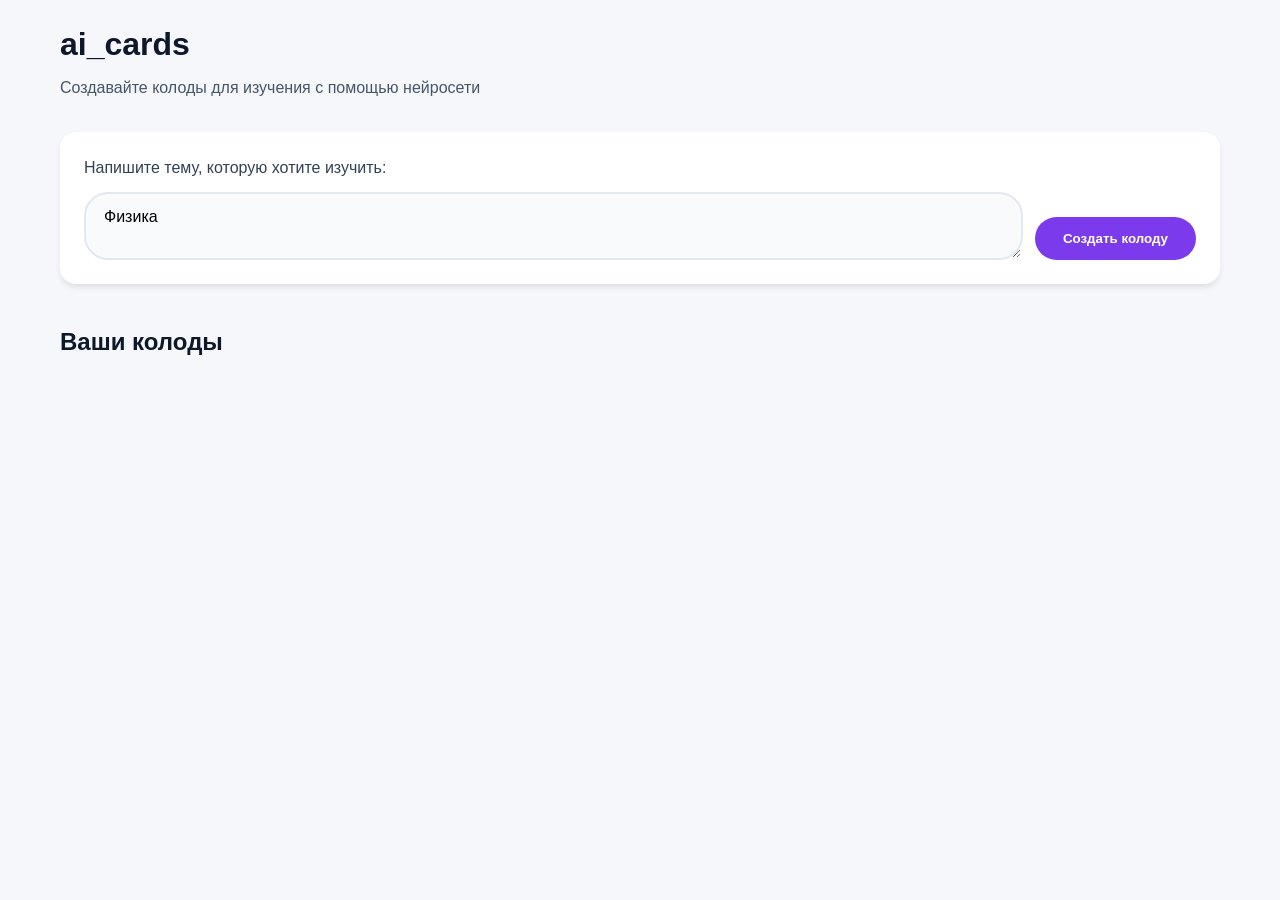
==== index.html @ 306970e8 "index.html" ====
<!DOCTYPE html>
<html lang="ru">
<head>
    <meta charset="UTF-8">
    <meta name="viewport" content="width=device-width, initial-scale=1.0">
    <title>ai_cards - Изучение с нейросетью</title>
    <style>
        * {
    margin: 0;
    padding: 0;
    box-sizing: border-box;
    font-family: -apple-system, BlinkMacSystemFont, 'Segoe UI', Roboto, Oxygen, Ubuntu, sans-serif;
}

body {
    background-color: #f5f7fb;
    color: #1e293b;
    line-height: 1.5;
}

.container {
    max-width: 1200px;
    margin: 0 auto;
    padding: 20px;
}

.header {
    margin-bottom: 32px;
}

.header h1 {
    font-size: 2rem;
    font-weight: 600;
    color: #0f172a;
    margin-bottom: 8px;
}

.header p {
    color: #475569;
}

.ai-input-section {
    background: white;
    border-radius: 16px;
    padding: 24px;
    margin-bottom: 40px;
    box-shadow: 0 4px 6px -1px rgba(0, 0, 0, 0.1);
}

.ai-input-label {
    display: block;
    font-weight: 500;
    margin-bottom: 12px;
    color: #334155;
}

.ai-input-wrapper {
    display: flex;
    gap: 12px;
    align-items: flex-end;
}

.ai-input-field {
    flex: 1;
    padding: 14px 18px;
    border: 2px solid #e2e8f0;
    border-radius: 24px;
    font-size: 1rem;
    transition: all 0.2s;
    resize: vertical;
    min-height: 60px;
    background-color: #f8fafc;
}

.ai-input-field:focus {
    outline: none;
    border-color: #7c3aed;
    background-color: white;
    box-shadow: 0 0 0 3px rgba(124, 58, 237, 0.1);
}

.ai-submit-btn {
    background-color: #7c3aed;
    color: white;
    border: none;
    border-radius: 24px;
    padding: 14px 28px;
    font-weight: 600;
    cursor: pointer;
    transition: background-color 0.2s;
    white-space: nowrap;
    height: fit-content;
}

.ai-submit-btn:hover {
    background-color: #6d28d9;
}

.decks-section h2 {
    font-size: 1.5rem;
    font-weight: 600;
    margin-bottom: 20px;
    color: #0f172a;
}

.decks-grid {
    display: grid;
    grid-template-columns: repeat(auto-fill, minmax(280px, 1fr));
    gap: 20px;
    margin-bottom: 40px;
}

.deck-card {
    background: white;
    border-radius: 12px;
    padding: 20px;
    box-shadow: 0 1px 3px 0 rgba(0, 0, 0, 0.1);
    cursor: pointer;
    transition: all 0.2s;
    border: 2px solid transparent;
}

.deck-card:hover {
    transform: translateY(-2px);
    box-shadow: 0 10px 15px -3px rgba(0, 0, 0, 0.1);
    border-color: #7c3aed;
}

.deck-title {
    font-size: 1.2rem;
    font-weight: 600;
    margin-bottom: 8px;
    color: #0f172a;
}

.deck-meta {
    display: flex;
    justify-content: space-between;
    color: #64748b;
    font-size: 0.9rem;
}

.deck-topic {
    background-color: #f1f5f9;
    padding: 4px 10px;
    border-radius: 20px;
    font-size: 0.8rem;
    font-weight: 500;
    color: #334155;
}

.deck-count {
    display: flex;
    align-items: center;
    gap: 4px;
}

.deck-count::before {
    content: "📋";
    font-size: 0.9rem;
}

.modal {
    display: none;
    position: fixed;
    top: 0;
    left: 0;
    width: 100%;
    height: 100%;
    background-color: rgba(0, 0, 0, 0.5);
    z-index: 1000;
    justify-content: center;
    align-items: center;
}

.modal.active {
    display: flex;
}

.modal-content {
    background-color: white;
    border-radius: 24px;
    width: 90%;
    max-width: 600px;
    max-height: 80vh;
    overflow-y: auto;
    padding: 30px;
    position: relative;
    box-shadow: 0 20px 25px -5px rgba(0, 0, 0, 0.1);
}

.close-btn {
    position: absolute;
    top: 20px;
    right: 20px;
    font-size: 1.5rem;
    cursor: pointer;
    color: #94a3b8;
    transition: color 0.2s;
}

.close-btn:hover {
    color: #475569;
}

.study-header {
    text-align: center;
    margin-bottom: 24px;
}

.study-header h2 {
    font-size: 1.5rem;
    color: #0f172a;
    margin-bottom: 4px;
}

.study-header .card-counter {
    color: #64748b;
    font-size: 0.95rem;
}

.flashcard {
    background-color: #f8fafc;
    border-radius: 16px;
    padding: 32px 24px;
    margin-bottom: 24px;
    min-height: 250px;
    display: flex;
    flex-direction: column;
    justify-content: center;
    align-items: center;
    text-align: center;
    cursor: pointer;
    transition: transform 0.3s;
    box-shadow: 0 4px 6px -1px rgba(0, 0, 0, 0.1);
    border: 2px solid #e2e8f0;
}

.flashcard:hover {
    transform: scale(1.02);
}

.flashcard .title {
    font-size: 1.3rem;
    font-weight: 600;
    color: #0f172a;
    margin-bottom: 12px;
}

.flashcard .task {
    font-size: 1.1rem;
    color: #334155;
    margin-bottom: 20px;
}

.flashcard .answer {
    font-size: 1.2rem;
    color: #7c3aed;
    font-weight: 500;
    padding-top: 16px;
    border-top: 2px dashed #cbd5e1;
    width: 100%;
}

.flashcard .hint {
    color: #64748b;
    font-size: 0.9rem;
    margin-top: 12px;
}

.flashcard .variants {
    text-align: left;
    width: 100%;
    background-color: white;
    padding: 16px;
    border-radius: 12px;
    margin-top: 12px;
}

.flashcard .variants p {
    padding: 8px;
    border-bottom: 1px solid #e2e8f0;
}

.flashcard .variants p:last-child {
    border-bottom: none;
}

.next-btn {
    background-color: #7c3aed;
    color: white;
    border: none;
    border-radius: 40px;
    padding: 14px 32px;
    font-size: 1rem;
    font-weight: 600;
    cursor: pointer;
    transition: all 0.2s;
    width: fit-content;
    margin: 0 auto;
    display: block;
}

.next-btn:hover {
    background-color: #6d28d9;
    transform: translateX(2px);
}

.next-btn:disabled {
    background-color: #cbd5e1;
    cursor: not-allowed;
}

.hidden {
    display: none;
}
    </style>
</head>
<body>
    <main class = 'page'>
        <div id = 'app'></div>
    </main>
    <div class="container">
        <div class="header">
            <h1>ai_cards</h1>
            <p>Создавайте колоды для изучения с помощью нейросети</p>
        </div>

        <div class="ai-input-section">
            <label class="ai-input-label">Напишите тему, которую хотите изучить:</label>
            <div class="ai-input-wrapper">
                <textarea 
                    class="ai-input-field" 
                    placeholder="Например: 'Создай колоду по физике для 9 класса'"
                    rows="2"
                    id="aiPrompt"
                >Физика</textarea>
                <button class="ai-submit-btn" id="createDeckBtn">Создать колоду</button>
            </div>
        </div>

        <div class="decks-section">
            <h2>Ваши колоды</h2>
            <div class="decks-grid" id="decksGrid"></div>
        </div>
    </div>

    <div class="modal" id="studyModal">
        <div class="modal-content">
            <span class="close-btn" id="closeModal">&times;</span>
            
            <div class="study-header">
                <h2 id="deckTitle">Физика</h2>
                <div class="card-counter" id="cardCounter"></div>
            </div>

            <div id="flashcardContainer"></div>

            <button class="next-btn" id="nextCardBtn">Следующая карточка →</button>
        </div>
    </div>
    <script type="module" src="./src/app.js"></script>
</body>
</html>
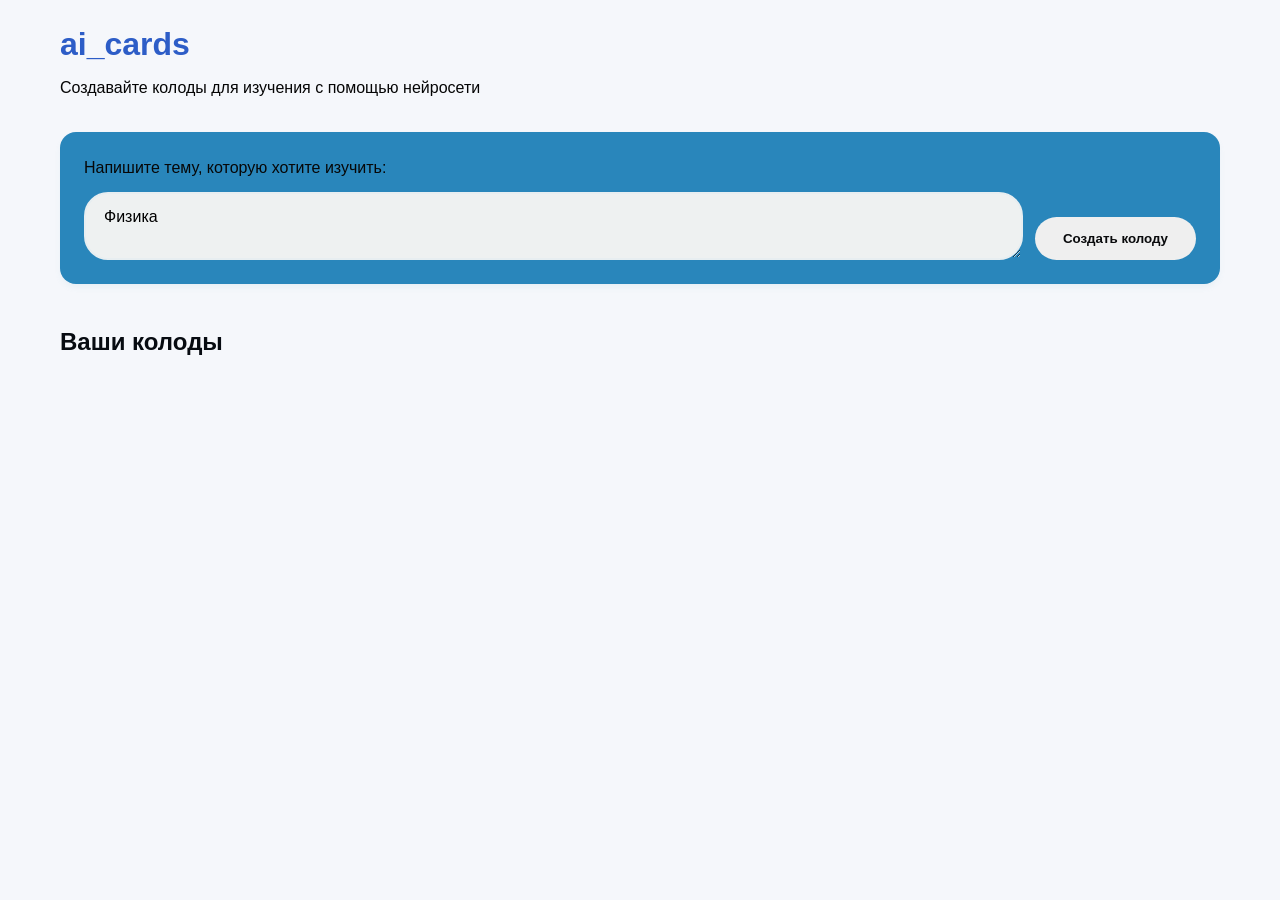
==== commit 207e260e: "index.html" ====
--- a/index.html
+++ b/index.html
@@ -14,7 +14,7 @@
 
 body {
     background-color: #f5f7fb;
-    color: #1e293b;
+    color: #080808;
     line-height: 1.5;
 }
 
@@ -31,27 +31,27 @@
 .header h1 {
     font-size: 2rem;
     font-weight: 600;
-    color: #0f172a;
+    color: #2d5dc7;
     margin-bottom: 8px;
 }
 
 .header p {
-    color: #475569;
+    color: #050505;
 }
 
 .ai-input-section {
-    background: white;
+    background: rgb(41, 134, 187);
     border-radius: 16px;
     padding: 24px;
     margin-bottom: 40px;
-    box-shadow: 0 4px 6px -1px rgba(0, 0, 0, 0.1);
+    box-shadow: 0 4px 6px -1px rgba(105, 175, 196, 0.1);
 }
 
 .ai-input-label {
     display: block;
     font-weight: 500;
     margin-bottom: 12px;
-    color: #334155;
+    color: #070707;
 }
 
 .ai-input-wrapper {
@@ -63,25 +63,25 @@
 .ai-input-field {
     flex: 1;
     padding: 14px 18px;
-    border: 2px solid #e2e8f0;
+    border: 2px solid #e7eef1;
     border-radius: 24px;
     font-size: 1rem;
     transition: all 0.2s;
     resize: vertical;
     min-height: 60px;
-    background-color: #f8fafc;
+    background-color: #eef1f1;
 }
 
 .ai-input-field:focus {
     outline: none;
-    border-color: #7c3aed;
+    border-color: #0a0a0a;
     background-color: white;
-    box-shadow: 0 0 0 3px rgba(124, 58, 237, 0.1);
+    box-shadow: 0 0 0 3px rgba(49, 146, 238, 0.1);
 }
 
 .ai-submit-btn {
-    background-color: #7c3aed;
-    color: white;
+    background-color: rgba(49, 146, 238, 0.1ed);
+    color: rgb(9, 10, 12);
     border: none;
     border-radius: 24px;
     padding: 14px 28px;
@@ -93,14 +93,14 @@
 }
 
 .ai-submit-btn:hover {
-    background-color: #6d28d9;
+    background-color: #71c9e4;
 }
 
 .decks-section h2 {
     font-size: 1.5rem;
     font-weight: 600;
     margin-bottom: 20px;
-    color: #0f172a;
+    color: #070b11;
 }
 
 .decks-grid {
@@ -111,10 +111,10 @@
 }
 
 .deck-card {
-    background: white;
+    background: rgb(190, 221, 241);
     border-radius: 12px;
     padding: 20px;
-    box-shadow: 0 1px 3px 0 rgba(0, 0, 0, 0.1);
+    box-shadow: 0 1px 3px 0 rgba(66, 140, 201, 0.1);
     cursor: pointer;
     transition: all 0.2s;
     border: 2px solid transparent;
@@ -122,21 +122,21 @@
 
 .deck-card:hover {
     transform: translateY(-2px);
-    box-shadow: 0 10px 15px -3px rgba(0, 0, 0, 0.1);
-    border-color: #7c3aed;
+    box-shadow: 0 10px 15px -3px rgba(66, 140, 201, 0.1);
+    border-color: #348dc9;
 }
 
 .deck-title {
     font-size: 1.2rem;
     font-weight: 600;
     margin-bottom: 8px;
-    color: #0f172a;
+    color: #458be6;
 }
 
 .deck-meta {
     display: flex;
     justify-content: space-between;
-    color: #64748b;
+    color: #143768;
     font-size: 0.9rem;
 }
 
@@ -146,7 +146,7 @@
     border-radius: 20px;
     font-size: 0.8rem;
     font-weight: 500;
-    color: #334155;
+    color: #649ae6;
 }
 
 .deck-count {
@@ -156,7 +156,6 @@
 }
 
 .deck-count::before {
-    content: "📋";
     font-size: 0.9rem;
 }
 
@@ -195,12 +194,12 @@
     right: 20px;
     font-size: 1.5rem;
     cursor: pointer;
-    color: #94a3b8;
+    color: #5f99e9;
     transition: color 0.2s;
 }
 
 .close-btn:hover {
-    color: #475569;
+    color: #4a88df;
 }
 
 .study-header {
@@ -210,12 +209,12 @@
 
 .study-header h2 {
     font-size: 1.5rem;
-    color: #0f172a;
+    color: #345ec0;
     margin-bottom: 4px;
 }
 
 .study-header .card-counter {
-    color: #64748b;
+    color: #4081db;
     font-size: 0.95rem;
 }
 
@@ -243,19 +242,19 @@
 .flashcard .title {
     font-size: 1.3rem;
     font-weight: 600;
-    color: #0f172a;
+    color: #3562ca;
     margin-bottom: 12px;
 }
 
 .flashcard .task {
     font-size: 1.1rem;
-    color: #334155;
+    color: #3871c0;
     margin-bottom: 20px;
 }
 
 .flashcard .answer {
     font-size: 1.2rem;
-    color: #7c3aed;
+    color: #287bc9;
     font-weight: 500;
     padding-top: 16px;
     border-top: 2px dashed #cbd5e1;
@@ -263,7 +262,7 @@
 }
 
 .flashcard .hint {
-    color: #64748b;
+    color: #4d94f7;
     font-size: 0.9rem;
     margin-top: 12px;
 }
@@ -287,7 +286,7 @@
 }
 
 .next-btn {
-    background-color: #7c3aed;
+    background-color: #67a7f1;
     color: white;
     border: none;
     border-radius: 40px;
@@ -302,7 +301,7 @@
 }
 
 .next-btn:hover {
-    background-color: #6d28d9;
+    background-color: #67a7f1;
     transform: translateX(2px);
 }
 
